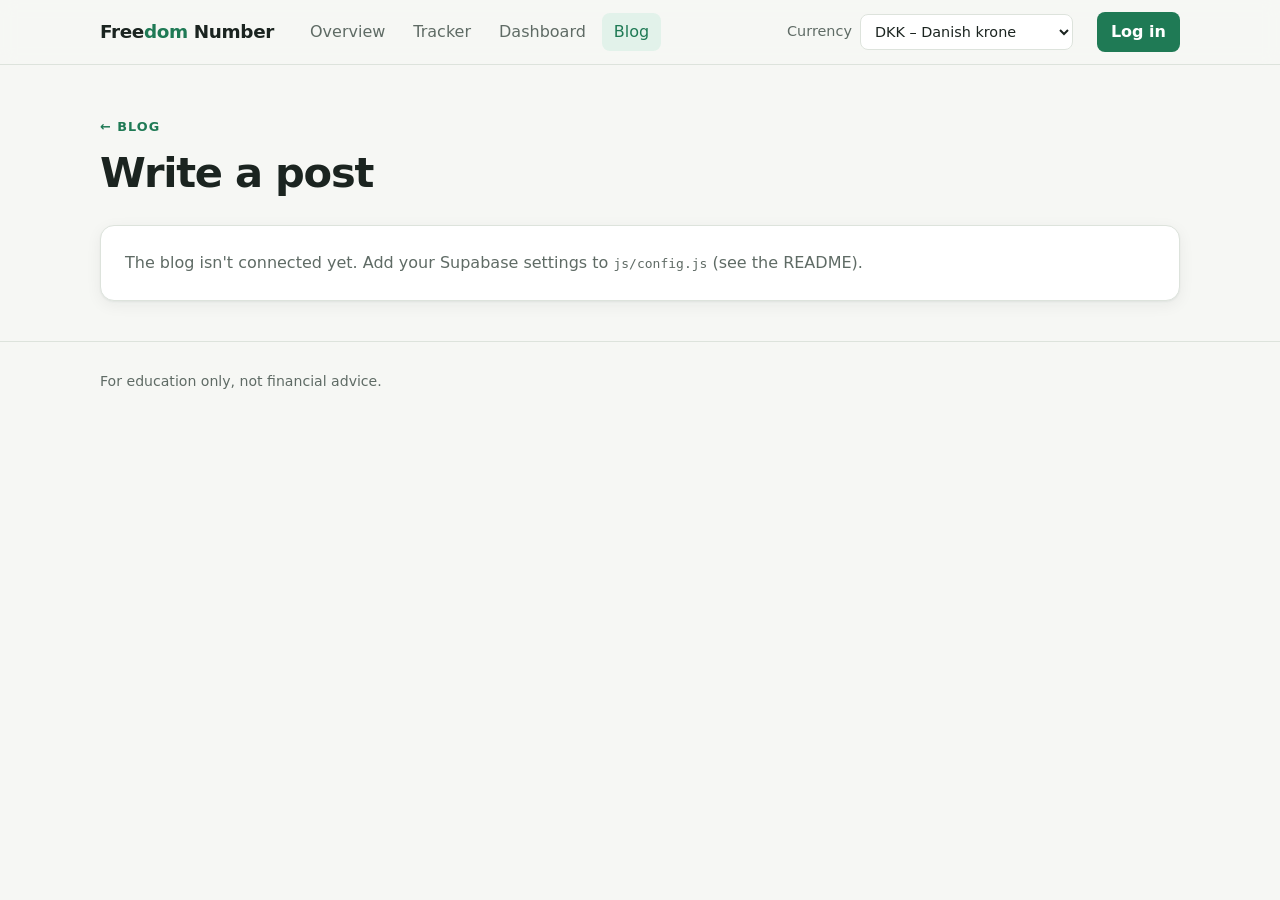
==== blog-editor.html @ 928abac7 "Add login with account sync, dashboard and blog - Login page (sign up, log in, password reset) using" ====
<!DOCTYPE html>
<html lang="en">
<head>
  <meta charset="UTF-8" />
  <meta name="viewport" content="width=device-width, initial-scale=1.0" />
  <title>Write a post – Freedom Number</title>
  <meta name="description" content="Write and publish blog posts." />
  <link rel="icon" href="favicon.svg" type="image/svg+xml" />
  <link rel="stylesheet" href="css/style.css" />
</head>
<body>
  <header class="site-header">
    <div class="container">
      <a class="logo" href="index.html">Free<span>dom</span> Number</a>
      <nav class="nav">
        <a href="index.html">Overview</a>
        <a href="tracker.html">Tracker</a>
        <a href="dashboard.html">Dashboard</a>
        <a href="blog.html" class="active">Blog</a>
      </nav>
      <label class="currency-picker">
        <span class="label-text">Currency</span>
        <select data-currency-select aria-label="Currency"></select>
      </label>
      <a href="login.html" class="nav-login" data-auth-link>Log in</a>
    </div>
  </header>

  <main class="container">
    <div class="page-head">
      <span class="eyebrow"><a href="blog.html" style="text-decoration:none">← Blog</a></span>
      <h1 id="ed-heading">Write a post</h1>
    </div>

    <div class="card" id="ed-gate" hidden>
      <p class="calc-desc" id="ed-gate-msg" style="margin:0"></p>
    </div>

    <form id="ed-form" hidden novalidate>
      <div class="card" style="margin-bottom:20px">
        <div class="two-col">
          <div>
            <div class="field">
              <label for="ed-title">Title</label>
              <input id="ed-title" type="text" maxlength="160" required placeholder="My first 100.000 kr." />
            </div>
            <div class="field">
              <label for="ed-slug">Link name <span class="unit">blog.html?post=…</span></label>
              <input id="ed-slug" type="text" maxlength="100" required pattern="[a-z0-9-]+" placeholder="my-first-100k" />
            </div>
            <div class="field">
              <label for="ed-excerpt">Short summary <span class="unit">shown on the blog list</span></label>
              <input id="ed-excerpt" type="text" maxlength="300" placeholder="What I learned on the way to my first milestone" />
            </div>
          </div>
          <div>
            <div class="field">
              <label for="ed-cover-url">Cover image <span class="unit">optional</span></label>
              <div style="display:flex;gap:8px">
                <input id="ed-cover-url" type="url" placeholder="Paste an image URL or upload →" style="flex:1" />
                <label class="btn btn-ghost btn-small" style="white-space:nowrap">Upload<input id="ed-cover-file" type="file" accept="image/*" hidden /></label>
              </div>
              <img class="cover-preview" id="ed-cover-preview" alt="" hidden />
            </div>
          </div>
        </div>
      </div>

      <div class="editor-grid">
        <div class="card">
          <div class="editor-toolbar">
            <button class="btn btn-ghost btn-small" type="button" data-md="h2" title="Heading">H2</button>
            <button class="btn btn-ghost btn-small" type="button" data-md="bold" title="Bold"><b>B</b></button>
            <button class="btn btn-ghost btn-small" type="button" data-md="italic" title="Italic"><i>I</i></button>
            <button class="btn btn-ghost btn-small" type="button" data-md="link" title="Link">Link</button>
            <button class="btn btn-ghost btn-small" type="button" data-md="quote" title="Quote">“ ”</button>
            <button class="btn btn-ghost btn-small" type="button" data-md="list" title="List">• List</button>
            <label class="btn btn-ghost btn-small">🖼 Image<input id="ed-image-file" type="file" accept="image/*" hidden /></label>
            <label class="btn btn-ghost btn-small">⬆ Upload .md / .txt<input id="ed-import-file" type="file" accept=".md,.markdown,.txt,text/markdown,text/plain" hidden /></label>
          </div>
          <textarea id="ed-content" placeholder="Write your post here. Markdown works: ## for headings, **bold**, *italic*, - lists, > quotes."></textarea>
        </div>
        <div class="card editor-preview">
          <div class="post-meta" style="margin-bottom:8px">Preview</div>
          <div class="prose" id="ed-preview"></div>
        </div>
      </div>

      <div class="editor-actions">
        <label class="check"><input type="checkbox" id="ed-published" /> Published (visible to everyone)</label>
        <div class="btn-row">
          <button class="btn btn-danger btn-small" type="button" id="ed-delete" hidden>Delete</button>
          <a class="btn btn-ghost" id="ed-view" hidden>View post</a>
          <button class="btn btn-primary" type="submit" id="ed-save">Save</button>
        </div>
      </div>
      <p class="form-msg" id="ed-msg" role="status"></p>
    </form>
  </main>

  <footer>
    <div class="container">
      For education only, not financial advice.
    </div>
  </footer>

  <script src="js/vendor/supabase.js"></script>
  <script src="js/config.js"></script>
  <script src="js/common.js"></script>
  <script src="js/auth.js"></script>
  <script src="js/vendor/marked.min.js"></script>
  <script src="js/vendor/purify.min.js"></script>
  <script src="js/blog-editor.js"></script>
</body>
</html>
---- css/style.css ----
:root {
  --bg: #f6f7f4;
  --surface: #ffffff;
  --surface-2: #eef2ec;
  --text: #1b2420;
  --muted: #5f6b65;
  --border: #dde3dc;
  --grid: #e7ebe5;
  --accent: #1f7a55;
  --accent-2: #2f9e6e;
  --accent-soft: #e2f2ea;
  --warn: #c07a12;
  --locked: #aab4ae;
  --radius: 14px;
  --shadow: 0 1px 2px rgba(20, 40, 30, 0.05), 0 4px 16px rgba(20, 40, 30, 0.06);
  --max: 1120px;
  --on-accent: #ffffff;
}

@media (prefers-color-scheme: dark) {
  :root {
    --bg: #111614;
    --surface: #18201c;
    --surface-2: #1f2a25;
    --text: #e6ece8;
    --muted: #94a39b;
    --border: #2b3832;
    --grid: #24302a;
    --accent: #4cc38a;
    --accent-2: #6fd6a3;
    --accent-soft: #1d3a2d;
    --warn: #e5a54b;
    --locked: #4a5650;
    --shadow: 0 1px 2px rgba(0, 0, 0, 0.3), 0 4px 16px rgba(0, 0, 0, 0.25);
    --on-accent: #0d1f17;
  }
}

* { box-sizing: border-box; }

html { scroll-behavior: smooth; }

body {
  margin: 0;
  font-family: system-ui, -apple-system, "Segoe UI", Roboto, sans-serif;
  background: var(--bg);
  color: var(--text);
  line-height: 1.6;
}

a { color: var(--accent); }

.container { max-width: var(--max); margin: 0 auto; padding: 0 20px; }

/* ---------- Header / nav ---------- */
.site-header {
  position: sticky;
  top: 0;
  z-index: 10;
  background: color-mix(in srgb, var(--bg) 88%, transparent);
  backdrop-filter: blur(8px);
  border-bottom: 1px solid var(--border);
}
.site-header .container {
  display: flex;
  align-items: center;
  gap: 24px;
  height: 64px;
}
.logo {
  font-weight: 800;
  font-size: 1.15rem;
  color: var(--text);
  text-decoration: none;
  letter-spacing: -0.02em;
}
.logo span { color: var(--accent); }
.nav { display: flex; gap: 4px; flex: 1; }
.nav a {
  text-decoration: none;
  color: var(--muted);
  padding: 6px 12px;
  border-radius: 8px;
  font-weight: 500;
}
.nav a:hover { background: var(--surface-2); color: var(--text); }
.nav a.active { background: var(--accent-soft); color: var(--accent); }

.currency-picker { display: flex; align-items: center; gap: 8px; font-size: 0.9rem; color: var(--muted); }

select, input {
  font: inherit;
  color: var(--text);
  background: var(--surface);
  border: 1px solid var(--border);
  border-radius: 8px;
  padding: 8px 10px;
}
select:focus, input:focus { outline: 2px solid var(--accent); outline-offset: 1px; }

/* ---------- Hero ---------- */
.hero { padding: 64px 0 40px; }
.hero h1 {
  font-size: clamp(2rem, 5vw, 3.2rem);
  line-height: 1.1;
  letter-spacing: -0.03em;
  margin: 0 0 16px;
  max-width: 760px;
}
.hero p.lead { font-size: 1.15rem; color: var(--muted); max-width: 680px; margin: 0 0 24px; }
.eyebrow {
  display: inline-block;
  font-size: 0.8rem;
  font-weight: 700;
  letter-spacing: 0.08em;
  text-transform: uppercase;
  color: var(--accent);
  margin-bottom: 12px;
}

.btn {
  display: inline-block;
  padding: 10px 18px;
  border-radius: 10px;
  font-weight: 600;
  text-decoration: none;
  border: 1px solid transparent;
  cursor: pointer;
  font: inherit;
  font-weight: 600;
}
.btn-primary { background: var(--accent); color: var(--on-accent); }
.btn-primary:hover { background: var(--accent-2); }
.btn-ghost { background: transparent; border-color: var(--border); color: var(--text); }
.btn-ghost:hover { background: var(--surface-2); }
.btn-small { padding: 6px 12px; font-size: 0.9rem; }
.btn-danger { background: transparent; border-color: var(--border); color: #c0392b; }
.btn-row { display: flex; gap: 10px; flex-wrap: wrap; }

/* ---------- Sections / content ---------- */
section { padding: 40px 0; }
section h2 { font-size: 1.8rem; letter-spacing: -0.02em; margin: 0 0 8px; }
.section-intro { color: var(--muted); max-width: 700px; margin: 0 0 28px; }

.concepts {
  display: grid;
  grid-template-columns: repeat(auto-fit, minmax(240px, 1fr));
  gap: 16px;
}
.concept {
  background: var(--surface);
  border: 1px solid var(--border);
  border-radius: var(--radius);
  padding: 20px;
}
.concept .num {
  display: inline-grid;
  place-items: center;
  width: 32px;
  height: 32px;
  border-radius: 50%;
  background: var(--accent-soft);
  color: var(--accent);
  font-weight: 700;
  margin-bottom: 8px;
}
.concept h3 { margin: 0 0 6px; font-size: 1.1rem; }
.concept p { margin: 0; color: var(--muted); font-size: 0.95rem; }

.formula {
  background: var(--surface);
  border: 1px solid var(--border);
  border-left: 4px solid var(--accent);
  border-radius: var(--radius);
  padding: 20px 24px;
  margin: 24px 0;
}
.formula code {
  display: block;
  font-size: 1.15rem;
  font-weight: 600;
  margin: 6px 0;
  font-family: ui-monospace, "SF Mono", Menlo, monospace;
}
.formula p { margin: 4px 0 0; color: var(--muted); }

.callout {
  background: var(--surface-2);
  border-radius: var(--radius);
  padding: 16px 20px;
  color: var(--muted);
  font-size: 0.95rem;
}
.callout strong { color: var(--text); }

/* ---------- Calculator tabs + cards ---------- */
.tabs {
  display: flex;
  gap: 6px;
  flex-wrap: wrap;
  margin-bottom: 20px;
  border-bottom: 1px solid var(--border);
}
.tab {
  background: none;
  border: none;
  font: inherit;
  font-weight: 600;
  color: var(--muted);
  padding: 10px 14px;
  cursor: pointer;
  border-bottom: 3px solid transparent;
  margin-bottom: -1px;
}
.tab:hover { color: var(--text); }
.tab.active { color: var(--accent); border-bottom-color: var(--accent); }

.calc { display: none; }
.calc.active { display: block; }

.card {
  background: var(--surface);
  border: 1px solid var(--border);
  border-radius: var(--radius);
  box-shadow: var(--shadow);
  padding: 24px;
}
.calc-grid {
  display: grid;
  grid-template-columns: minmax(260px, 340px) 1fr;
  gap: 28px;
}
.calc-desc { color: var(--muted); margin: 0 0 18px; }

.field { margin-bottom: 14px; }
.field label {
  display: flex;
  justify-content: space-between;
  font-size: 0.9rem;
  font-weight: 600;
  margin-bottom: 4px;
}
.field label .unit { font-weight: 500; color: var(--muted); }
.field input { width: 100%; }
.field .hint { font-size: 0.8rem; color: var(--muted); margin-top: 3px; }

.results { display: flex; flex-direction: column; gap: 16px; min-width: 0; }
.result-main {
  background: var(--accent-soft);
  border-radius: 12px;
  padding: 18px 20px;
}
.result-main .label { font-size: 0.85rem; font-weight: 600; color: var(--accent); text-transform: uppercase; letter-spacing: 0.05em; }
.result-main .value { font-size: clamp(1.8rem, 4vw, 2.5rem); font-weight: 800; letter-spacing: -0.02em; line-height: 1.2; }
.result-main .sub { color: var(--muted); font-size: 0.95rem; }

.stats { display: grid; grid-template-columns: repeat(auto-fit, minmax(150px, 1fr)); gap: 12px; }
.stat {
  border: 1px solid var(--border);
  border-radius: 10px;
  padding: 12px 14px;
}
.stat .label { font-size: 0.8rem; color: var(--muted); }
.stat .value { font-size: 1.2rem; font-weight: 700; }

.chart { width: 100%; height: 260px; display: block; }

table.data { width: 100%; border-collapse: collapse; font-size: 0.92rem; }
table.data th, table.data td { padding: 8px 10px; text-align: left; border-bottom: 1px solid var(--border); }
table.data th { color: var(--muted); font-weight: 600; font-size: 0.82rem; text-transform: uppercase; letter-spacing: 0.04em; }
table.data td.num, table.data th.num { text-align: right; font-variant-numeric: tabular-nums; }
table.data tr.highlight td { background: var(--accent-soft); font-weight: 700; }

/* ---------- Tracker ---------- */
.tracker-top {
  display: grid;
  grid-template-columns: minmax(260px, 340px) 1fr;
  gap: 20px;
  margin-bottom: 20px;
}
.big-number { font-size: clamp(2rem, 5vw, 2.8rem); font-weight: 800; letter-spacing: -0.03em; line-height: 1.1; }
.sustain-line { font-size: 1.05rem; color: var(--muted); margin-top: 6px; }
.sustain-line strong { color: var(--accent); }

.progress {
  height: 14px;
  background: var(--surface-2);
  border-radius: 999px;
  overflow: hidden;
  margin: 10px 0 6px;
}
.progress > div {
  height: 100%;
  background: linear-gradient(90deg, var(--accent), var(--accent-2));
  border-radius: 999px;
  transition: width 0.4s ease;
}
.progress-meta { display: flex; justify-content: space-between; font-size: 0.85rem; color: var(--muted); gap: 12px; flex-wrap: wrap; }

.ladder { display: flex; flex-direction: column; gap: 8px; }
.ladder-group-title {
  font-size: 0.8rem;
  font-weight: 700;
  text-transform: uppercase;
  letter-spacing: 0.07em;
  color: var(--muted);
  margin: 18px 0 4px;
}
.milestone {
  display: grid;
  grid-template-columns: 36px 150px 1fr minmax(180px, 1.2fr);
  align-items: center;
  gap: 14px;
  background: var(--surface);
  border: 1px solid var(--border);
  border-radius: 12px;
  padding: 12px 16px;
}
.milestone .badge {
  width: 32px;
  height: 32px;
  border-radius: 50%;
  display: grid;
  place-items: center;
  font-weight: 700;
  font-size: 0.9rem;
  background: var(--surface-2);
  color: var(--locked);
}
.milestone.reached .badge { background: var(--accent); color: var(--on-accent); }
.milestone.next { border-color: var(--accent); box-shadow: 0 0 0 3px var(--accent-soft); }
.milestone.next .badge { background: var(--accent-soft); color: var(--accent); }
.milestone .amount { font-weight: 800; font-size: 1.1rem; font-variant-numeric: tabular-nums; }
.milestone .pays { color: var(--muted); font-size: 0.92rem; }
.milestone .pays strong { color: var(--text); }
.milestone.reached .pays strong { color: var(--accent); }
.milestone input { width: 100%; padding: 6px 10px; font-size: 0.92rem; }
.milestone:not(.reached):not(.next) { opacity: 0.8; }
.milestone .mini-progress { height: 5px; background: var(--surface-2); border-radius: 99px; margin-top: 6px; overflow: hidden; }
.milestone .mini-progress > div { height: 100%; background: var(--accent); }

.cost-form { display: grid; grid-template-columns: 1.4fr 1fr 130px auto; gap: 10px; align-items: end; margin-bottom: 16px; }
.cost-form .field { margin: 0; }
.covered { color: var(--accent); font-weight: 700; }
.not-covered { color: var(--muted); }

.two-col { display: grid; grid-template-columns: 1fr 1fr; gap: 20px; }

.empty { color: var(--muted); font-style: italic; padding: 8px 0; }

.icon-btn {
  background: none;
  border: none;
  cursor: pointer;
  color: var(--muted);
  font-size: 1.1rem;
  padding: 2px 6px;
  border-radius: 6px;
}
.icon-btn:hover { background: var(--surface-2); color: #c0392b; }

.toast {
  position: fixed;
  bottom: 24px;
  left: 50%;
  transform: translate(-50%, 120px);
  background: var(--accent);
  color: var(--on-accent);
  padding: 12px 20px;
  border-radius: 12px;
  font-weight: 600;
  box-shadow: var(--shadow);
  transition: transform 0.35s ease;
  z-index: 100;
  max-width: 90vw;
  text-align: center;
}
.toast.show { transform: translate(-50%, 0); }

footer {
  border-top: 1px solid var(--border);
  padding: 28px 0 40px;
  color: var(--muted);
  font-size: 0.88rem;
  margin-top: 40px;
}

/* ---------- Responsive ---------- */
@media (max-width: 860px) {
  .calc-grid, .tracker-top, .two-col { grid-template-columns: 1fr; }
  .milestone { grid-template-columns: 32px 1fr; }
  .milestone .pays, .milestone .label-cell { grid-column: 2; }
  .cost-form { grid-template-columns: 1fr 1fr; }
}
@media (max-width: 600px) {
  .site-header .container { height: auto; flex-wrap: wrap; padding-top: 10px; padding-bottom: 10px; gap: 10px; }
  .currency-picker .label-text { display: none; }
  .nav { order: 3; flex-basis: 100%; }
}

/* ============================================================
   Login, dashboard and blog
   ============================================================ */
[hidden] { display: none !important; }

.nav-login {
  text-decoration: none;
  font-weight: 600;
  padding: 7px 14px;
  border-radius: 8px;
  background: var(--accent);
  color: var(--on-accent);
  white-space: nowrap;
}
.nav-login:hover { background: var(--accent-2); }
.nav-login.active { outline: 2px solid var(--accent-soft); }

.page-head { padding: 48px 0 20px; }
.page-head h1 { font-size: clamp(1.8rem, 4vw, 2.6rem); letter-spacing: -0.03em; line-height: 1.15; margin: 0 0 8px; }
.page-head p { color: var(--muted); margin: 0; max-width: 680px; }

.banner {
  display: flex;
  justify-content: space-between;
  align-items: center;
  gap: 16px;
  flex-wrap: wrap;
  background: var(--accent-soft);
  border-radius: var(--radius);
  padding: 14px 20px;
  margin-bottom: 20px;
}
.banner p { margin: 0; }

/* ---------- Auth ---------- */
.auth-wrap { max-width: 440px; margin: 48px auto; }
.auth-wrap h1 { font-size: 1.8rem; letter-spacing: -0.02em; margin: 0 0 6px; }
.auth-wrap .tabs { margin-bottom: 18px; }
.form-msg { font-size: 0.92rem; margin: 10px 0 0; min-height: 1.2em; }
.form-msg.error { color: #c0392b; }
.form-msg.ok { color: var(--accent); }
.link-btn { background: none; border: none; color: var(--accent); font: inherit; cursor: pointer; padding: 0; text-decoration: underline; }
.btn[disabled] { opacity: 0.6; cursor: wait; }
.badge-pill {
  display: inline-block;
  font-size: 0.75rem;
  font-weight: 700;
  padding: 2px 10px;
  border-radius: 999px;
  background: var(--accent-soft);
  color: var(--accent);
  vertical-align: middle;
}
.badge-pill.draft { background: color-mix(in srgb, var(--warn) 18%, transparent); color: var(--warn); }

/* ---------- Dashboard ---------- */
.dash-hero { display: grid; grid-template-columns: repeat(auto-fit, minmax(240px, 1fr)); gap: 16px; margin-bottom: 16px; }
.dash-hero .card .label { font-size: 0.85rem; color: var(--muted); font-weight: 600; }
.dash-hero .card .value { font-size: clamp(1.6rem, 3.4vw, 2.1rem); font-weight: 800; letter-spacing: -0.02em; line-height: 1.2; margin: 4px 0; }
.dash-hero .card .sub { font-size: 0.9rem; color: var(--muted); }
.dash-grid { display: grid; grid-template-columns: repeat(auto-fill, minmax(240px, 1fr)); gap: 16px; margin-bottom: 16px; }
.dash-card { display: flex; flex-direction: column; gap: 4px; }
.dash-card .head { display: flex; justify-content: space-between; align-items: baseline; gap: 10px; }
.dash-card .head h3 { margin: 0; font-size: 0.95rem; color: var(--muted); font-weight: 600; }
.dash-card .head a { font-size: 0.85rem; text-decoration: none; white-space: nowrap; }
.dash-card .value { font-size: 1.6rem; font-weight: 800; letter-spacing: -0.02em; }
.dash-card .sub { font-size: 0.9rem; color: var(--muted); }
.dash-card .note { font-size: 0.78rem; color: var(--muted); font-style: italic; margin-top: 4px; }

/* ---------- Blog ---------- */
.post-list { display: grid; grid-template-columns: repeat(auto-fill, minmax(300px, 1fr)); gap: 20px; }
.post-card {
  display: flex;
  flex-direction: column;
  background: var(--surface);
  border: 1px solid var(--border);
  border-radius: var(--radius);
  overflow: hidden;
  text-decoration: none;
  color: inherit;
  box-shadow: var(--shadow);
  transition: transform 0.15s ease;
}
.post-card:hover { transform: translateY(-2px); }
.post-card .cover { aspect-ratio: 16 / 9; background: var(--surface-2) center / cover no-repeat; }
.post-card .body { padding: 18px 20px 20px; display: flex; flex-direction: column; gap: 6px; flex: 1; }
.post-card h2 { font-size: 1.2rem; margin: 0; letter-spacing: -0.01em; }
.post-card p { margin: 0; color: var(--muted); font-size: 0.95rem; }
.post-meta { font-size: 0.85rem; color: var(--muted); display: flex; gap: 10px; align-items: center; flex-wrap: wrap; }

.post { max-width: 720px; margin: 0 auto; padding: 40px 0; }
.post h1 { font-size: clamp(2rem, 5vw, 2.8rem); line-height: 1.15; letter-spacing: -0.03em; margin: 8px 0 12px; }
.post .cover-img { width: 100%; border-radius: var(--radius); margin: 20px 0; display: block; }
.prose { font-size: 1.07rem; line-height: 1.75; overflow-wrap: break-word; }
.prose h2 { font-size: 1.5rem; margin: 1.8em 0 0.5em; letter-spacing: -0.02em; }
.prose h3 { font-size: 1.2rem; margin: 1.5em 0 0.4em; }
.prose img { max-width: 100%; border-radius: 10px; }
.prose blockquote { border-left: 4px solid var(--accent); margin: 1.2em 0; padding: 4px 18px; color: var(--muted); background: var(--surface-2); border-radius: 0 10px 10px 0; }
.prose code { background: var(--surface-2); padding: 2px 6px; border-radius: 5px; font-size: 0.9em; }
.prose pre { background: var(--surface-2); padding: 14px 16px; border-radius: 10px; overflow-x: auto; }
.prose pre code { background: none; padding: 0; }
.prose table { border-collapse: collapse; width: 100%; }
.prose th, .prose td { border: 1px solid var(--border); padding: 6px 10px; }

/* ---------- Editor ---------- */
.editor-grid { display: grid; grid-template-columns: 1fr 1fr; gap: 20px; align-items: start; }
.editor-grid textarea {
  width: 100%;
  min-height: 460px;
  font: 0.95rem/1.6 ui-monospace, "SF Mono", Menlo, monospace;
  color: var(--text);
  background: var(--surface);
  border: 1px solid var(--border);
  border-radius: 8px;
  padding: 12px;
  resize: vertical;
}
.editor-preview { min-height: 460px; max-height: 80vh; overflow: auto; }
.editor-toolbar { display: flex; gap: 8px; flex-wrap: wrap; align-items: center; margin-bottom: 10px; }
.editor-actions { display: flex; gap: 10px; flex-wrap: wrap; align-items: center; justify-content: space-between; margin-top: 20px; }
.cover-preview { width: 100%; max-height: 180px; object-fit: cover; border-radius: 10px; margin-top: 8px; }
.check { display: flex; align-items: center; gap: 8px; font-weight: 600; }
.check input { width: auto; }

@media (max-width: 860px) {
  .editor-grid { grid-template-columns: 1fr; }
  .site-header .container { flex-wrap: wrap; height: auto; padding-top: 10px; padding-bottom: 10px; gap: 10px; }
  .nav { order: 3; flex-basis: 100%; overflow-x: auto; }
}

/* Compact header on phones: logo, currency and login on one line, menu below */
@media (max-width: 600px) {
  .logo { font-size: 1rem; flex: 1; }
  .currency-picker select { max-width: 88px; padding: 6px 4px; font-size: 0.9rem; }
  .nav-login { padding: 6px 10px; font-size: 0.9rem; }
  .nav a { padding: 6px 10px; white-space: nowrap; }
}

/* Tables never widen the page: scroll inside their card if needed */
.table-scroll { overflow-x: auto; -webkit-overflow-scrolling: touch; }
@media (max-width: 600px) {
  #cost-table th:nth-child(2), #cost-table td:nth-child(2),
  #cost-table th:nth-child(4), #cost-table td:nth-child(4) { display: none; }
  table.data th, table.data td { padding: 8px 6px; }
}
/* Let grid cards shrink on very small screens instead of overflowing */
.two-col > *, .tracker-top > *, .calc-grid > *, .dash-grid > *, .dash-hero > * { min-width: 0; }
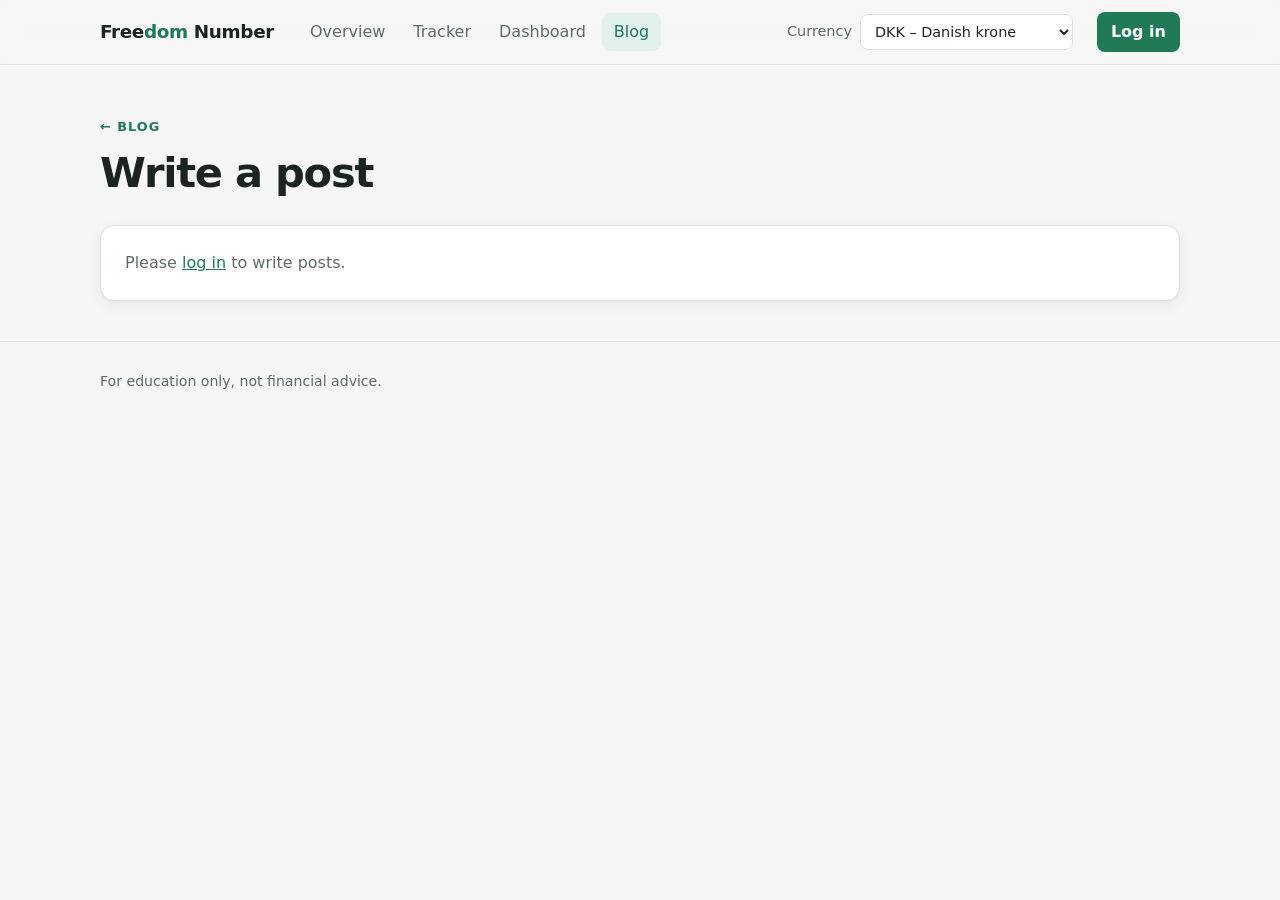
==== commit 84e4bd4a: "Tracker: reset future dates as soon as they're picked; version file links - Some browsers (e.g. Safa" ====
--- a/blog-editor.html
+++ b/blog-editor.html
@@ -6,7 +6,7 @@
   <title>Write a post – Freedom Number</title>
   <meta name="description" content="Write and publish blog posts." />
   <link rel="icon" href="favicon.svg" type="image/svg+xml" />
-  <link rel="stylesheet" href="css/style.css" />
+  <link rel="stylesheet" href="css/style.css?v=20261101b" />
 </head>
 <body>
   <header class="site-header">
@@ -104,12 +104,12 @@
     </div>
   </footer>
 
-  <script src="js/vendor/supabase.js"></script>
-  <script src="js/config.js"></script>
-  <script src="js/common.js"></script>
-  <script src="js/auth.js"></script>
-  <script src="js/vendor/marked.min.js"></script>
-  <script src="js/vendor/purify.min.js"></script>
-  <script src="js/blog-editor.js"></script>
+  <script src="js/vendor/supabase.js?v=20261101b"></script>
+  <script src="js/config.js?v=20261101b"></script>
+  <script src="js/common.js?v=20261101b"></script>
+  <script src="js/auth.js?v=20261101b"></script>
+  <script src="js/vendor/marked.min.js?v=20261101b"></script>
+  <script src="js/vendor/purify.min.js?v=20261101b"></script>
+  <script src="js/blog-editor.js?v=20261101b"></script>
 </body>
 </html>
--- a/css/style.css
+++ b/css/style.css
@@ -545,3 +545,5 @@
 }
 /* Let grid cards shrink on very small screens instead of overflowing */
 .two-col > *, .tracker-top > *, .calc-grid > *, .dash-grid > *, .dash-hero > * { min-width: 0; }
+
+.adjust-row { display: grid; grid-template-columns: 1fr 1fr; gap: 10px; }
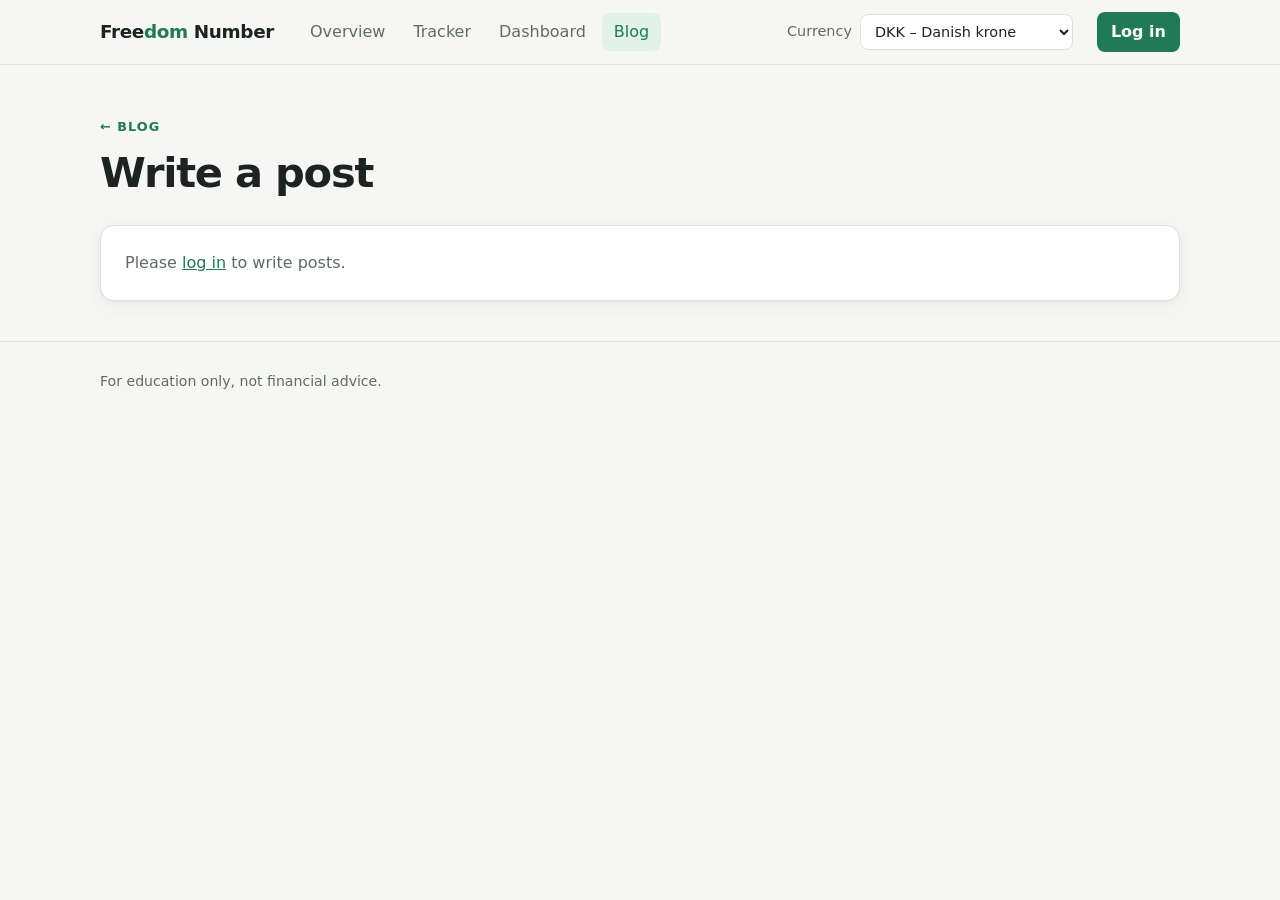
==== commit fcdab002: "Login: clear message when Supabase's hourly email limit is reached Co-Authored-By: Claude Opus 5.5 <" ====
--- a/blog-editor.html
+++ b/blog-editor.html
@@ -6,7 +6,7 @@
   <title>Write a post – Freedom Number</title>
   <meta name="description" content="Write and publish blog posts." />
   <link rel="icon" href="favicon.svg" type="image/svg+xml" />
-  <link rel="stylesheet" href="css/style.css?v=20261101b" />
+  <link rel="stylesheet" href="css/style.css?v=20261101c" />
 </head>
 <body>
   <header class="site-header">
@@ -104,12 +104,12 @@
     </div>
   </footer>
 
-  <script src="js/vendor/supabase.js?v=20261101b"></script>
-  <script src="js/config.js?v=20261101b"></script>
-  <script src="js/common.js?v=20261101b"></script>
-  <script src="js/auth.js?v=20261101b"></script>
-  <script src="js/vendor/marked.min.js?v=20261101b"></script>
-  <script src="js/vendor/purify.min.js?v=20261101b"></script>
-  <script src="js/blog-editor.js?v=20261101b"></script>
+  <script src="js/vendor/supabase.js?v=20261101c"></script>
+  <script src="js/config.js?v=20261101c"></script>
+  <script src="js/common.js?v=20261101c"></script>
+  <script src="js/auth.js?v=20261101c"></script>
+  <script src="js/vendor/marked.min.js?v=20261101c"></script>
+  <script src="js/vendor/purify.min.js?v=20261101c"></script>
+  <script src="js/blog-editor.js?v=20261101c"></script>
 </body>
 </html>
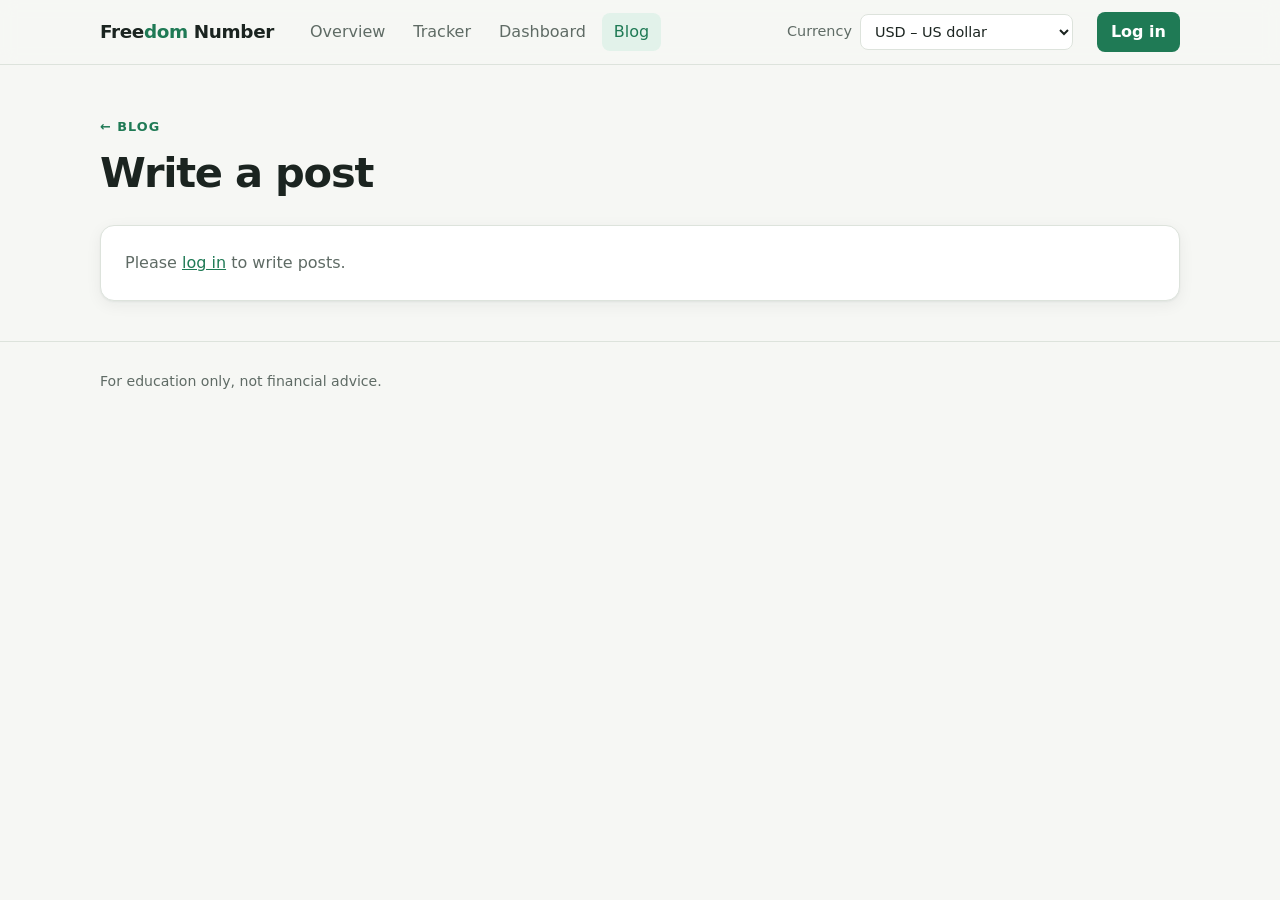
==== commit 9e6c9e63: "Make the site American by default - Default currency is USD (CAD added); kroner and others stay sele" ====
--- a/blog-editor.html
+++ b/blog-editor.html
@@ -6,7 +6,7 @@
   <title>Write a post – Freedom Number</title>
   <meta name="description" content="Write and publish blog posts." />
   <link rel="icon" href="favicon.svg" type="image/svg+xml" />
-  <link rel="stylesheet" href="css/style.css?v=20261101c" />
+  <link rel="stylesheet" href="css/style.css?v=20261111a" />
 </head>
 <body>
   <header class="site-header">
@@ -42,7 +42,7 @@
           <div>
             <div class="field">
               <label for="ed-title">Title</label>
-              <input id="ed-title" type="text" maxlength="160" required placeholder="My first 100.000 kr." />
+              <input id="ed-title" type="text" maxlength="160" required placeholder="My first $100,000" />
             </div>
             <div class="field">
               <label for="ed-slug">Link name <span class="unit">blog.html?post=…</span></label>
@@ -104,12 +104,12 @@
     </div>
   </footer>
 
-  <script src="js/vendor/supabase.js?v=20261101c"></script>
-  <script src="js/config.js?v=20261101c"></script>
-  <script src="js/common.js?v=20261101c"></script>
-  <script src="js/auth.js?v=20261101c"></script>
-  <script src="js/vendor/marked.min.js?v=20261101c"></script>
-  <script src="js/vendor/purify.min.js?v=20261101c"></script>
-  <script src="js/blog-editor.js?v=20261101c"></script>
+  <script src="js/vendor/supabase.js?v=20261111a"></script>
+  <script src="js/config.js?v=20261111a"></script>
+  <script src="js/common.js?v=20261111a"></script>
+  <script src="js/auth.js?v=20261111a"></script>
+  <script src="js/vendor/marked.min.js?v=20261111a"></script>
+  <script src="js/vendor/purify.min.js?v=20261111a"></script>
+  <script src="js/blog-editor.js?v=20261111a"></script>
 </body>
 </html>
